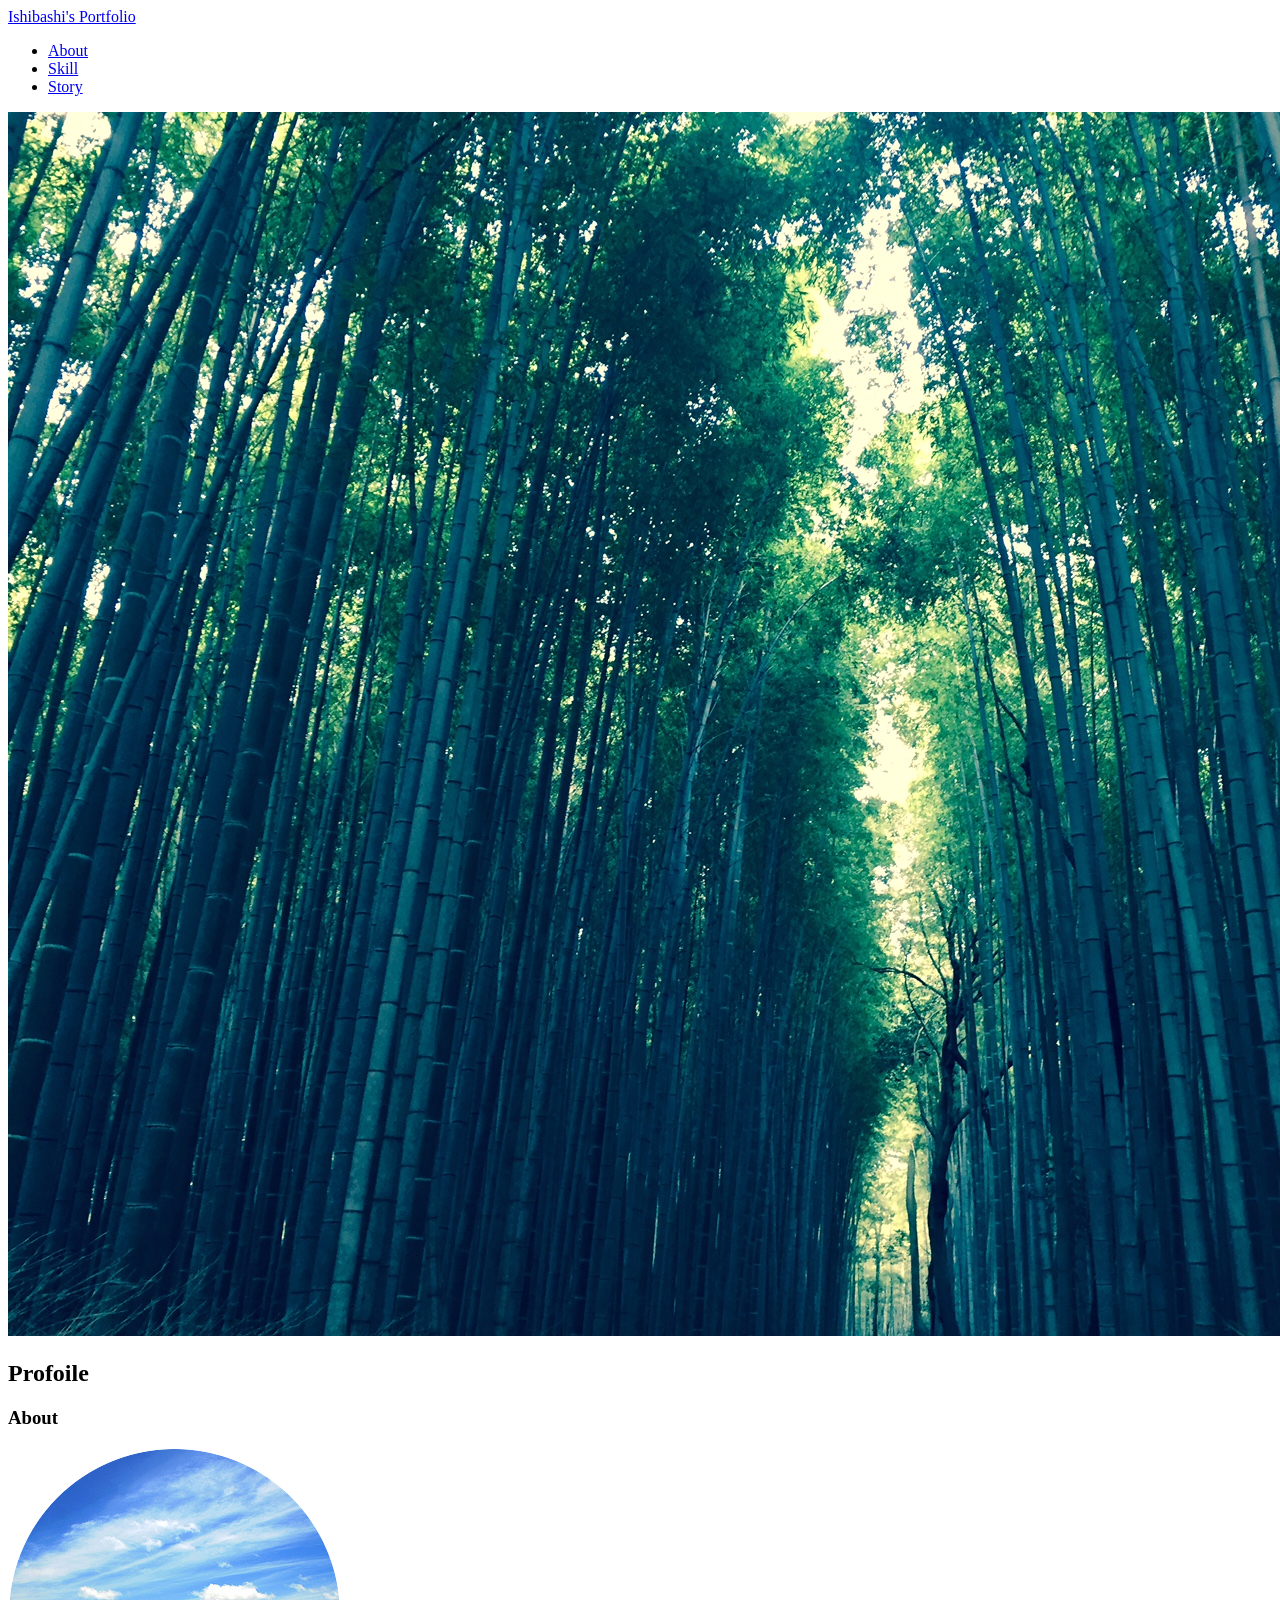
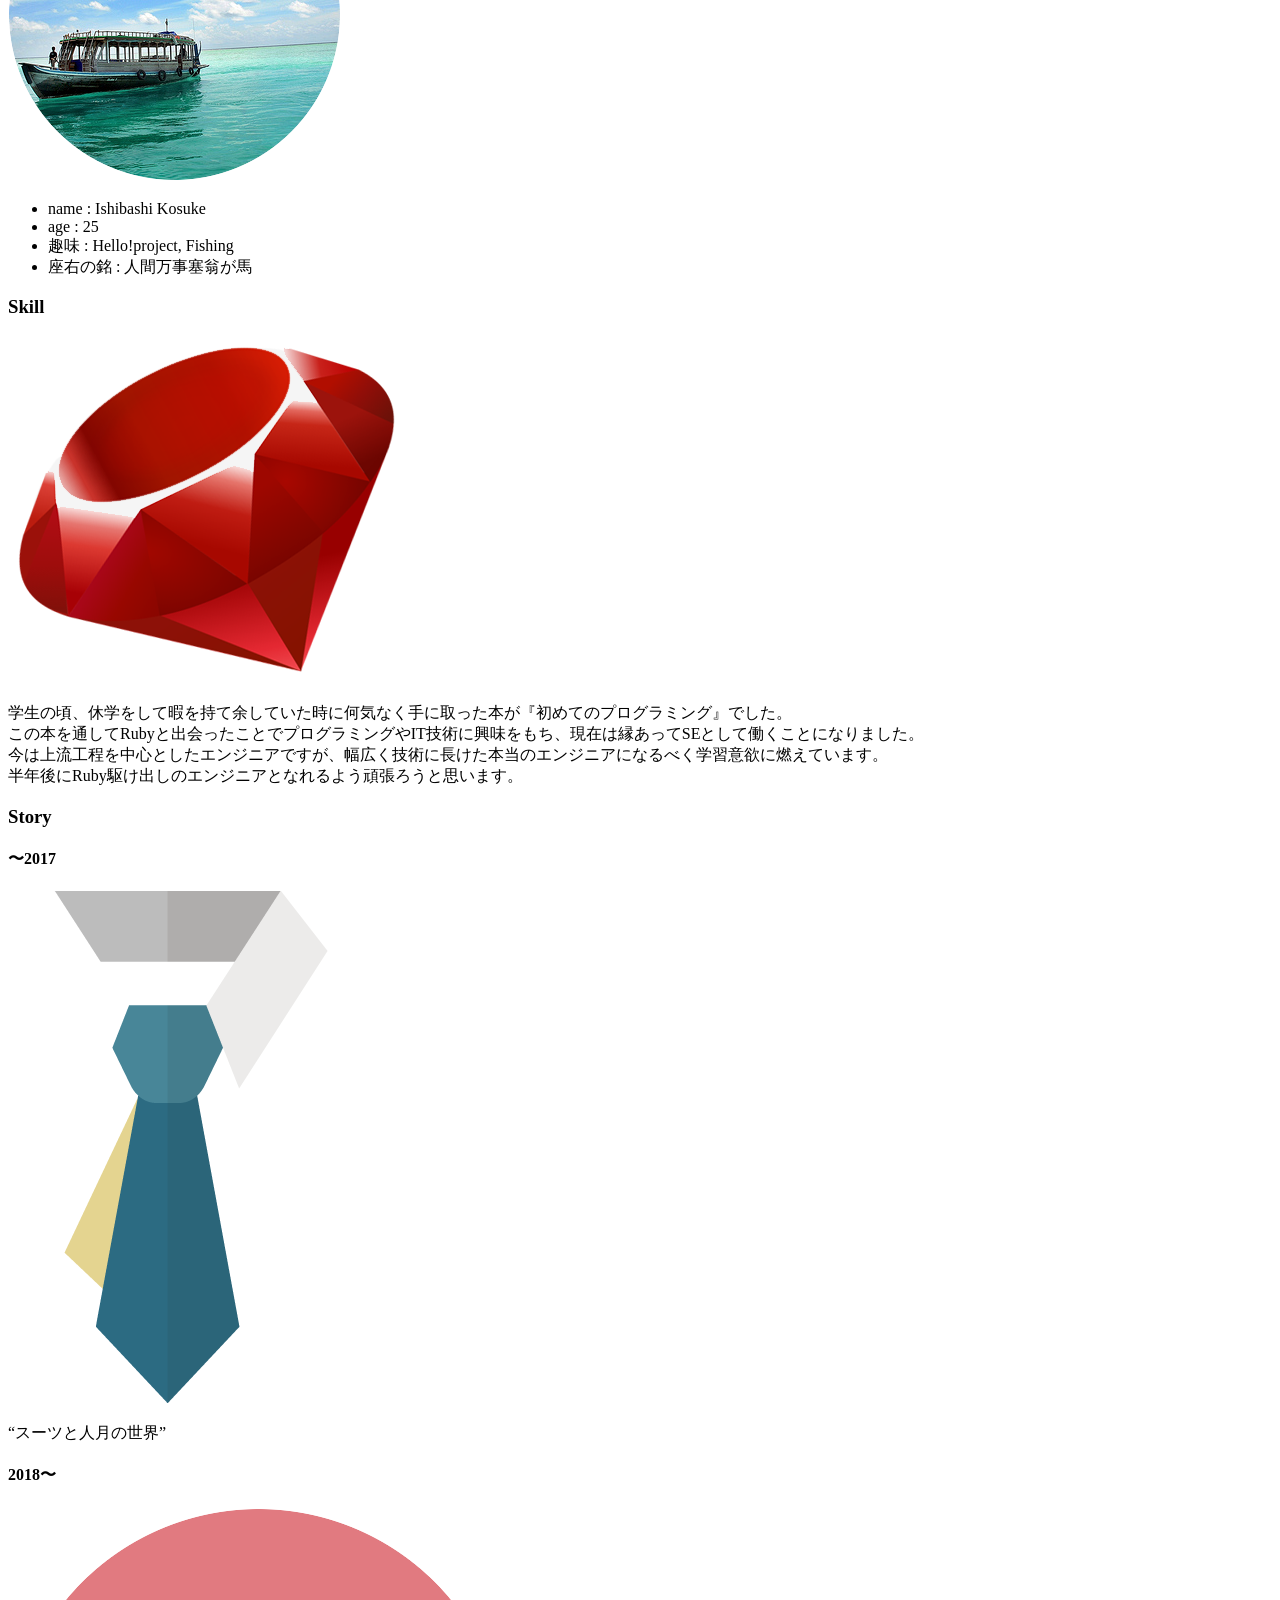
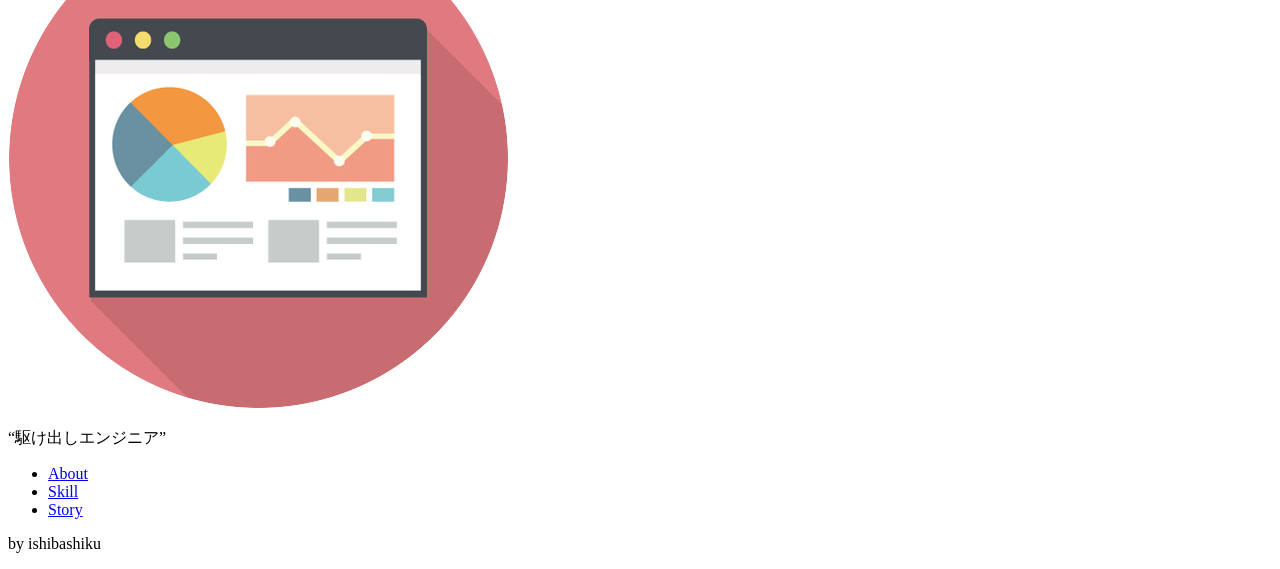
==== html_exam02/html_exam02.html @ ec29f392 "初回コミット 2カラムレイアウトの初回コミット" ====
<!DOCTYPE html>
<html>
    <head>
        <meta http-equiv="Content-Type" content="text/html; charset=utf-8" />
        <link rel="stylesheet" href="./css/normalize_v7.0.css">
        <link rel="stylesheet" href="./css/css_exam02.css">
        <title>Ishibashi's Portfolio</title>
        <link href="https://fonts.googleapis.com/css?family=Handlee" rel="stylesheet">
    </head>
    <body>
        <div class="container">
            <header class="header">
                <a href="./html_exam02.html">
                    <span class="title">Ishibashi's Portfolio</span>
                </a>
            </header>
            <nav class="nav">
                <div class="menu">
                    <ul class="menu clrearfix">
                        <li><a href="./html_exam02.html#About">About</a></li>
                        <li><a href="./html_exam02.html#Skill">Skill</a></li>
                        <li><a href="./html_exam02.html#Story">Story</a></li>
                    </ul>
                </div>
            </nav>
            <img src="./image/TOP.jpg" class="top_image">
            <div class="wrapper clearfix">
                <article  class="content">
                    <h2 class="hidden">Profoile</h2>
                    <section id="About">
                        <h3 class="content_title">About</h3>
                        <div class="imgbox">
                            <img src="./image/about.png" class="about_img">
                        </div>
                        <div class="messagebox">
                            <ul>
                                <li>name : Ishibashi Kosuke</li>
                                <li>age : 25</li>
                                <li>趣味 : Hello!project, Fishing</li>
                                <li>座右の銘 : 人間万事塞翁が馬</li>
                            </ul>
                        </div>
                    </section>
                    <section id="Skill">
                        <h3 class="content_title">Skill</h3>
                        <div class="imgbox">
                            <img src="./image/skill.png" class="skill_img">
                        </div>
                        <div class="messagebox">
                            <p>
                                学生の頃、休学をして暇を持て余していた時に何気なく手に取った本が『初めてのプログラミング』でした。<br>
                                この本を通してRubyと出会ったことでプログラミングやIT技術に興味をもち、現在は縁あってSEとして働くことになりました。<br>
                                今は上流工程を中心としたエンジニアですが、幅広く技術に長けた本当のエンジニアになるべく学習意欲に燃えています。<br>
                                半年後にRuby駆け出しのエンジニアとなれるよう頑張ろうと思います。<br>
                            </p>
                        </div>
                    </section>
                    <section id="Story">
                        <h3 class="content_title">Story</h3>
                            <h4 class="story_heading">〜2017</h4>
                                <div class="imgbox">
                                    <img src="./image/story1.png" class="story1_img">
                                </div>
                                <div class="messagebox_story">
                                    <p>“スーツと人月の世界”</p>
                                </div>
                            <h4 class="story_heading">2018〜</h4>
                                <div class="imgbox">
                                    <img src="./image/story2.png" class="story2_img">
                                </div>
                                <div class="messagebox_story">
                                    <p>“駆け出しエンジニア”</p>
                                </div>
                    </section>
                </article>
                <aside class="sidebar">
                    <ul>
                        <li><a href="./html_exam02.html#About">About</a></li>
                        <li><a href="./html_exam02.html#Skill">Skill</a></li>
                        <li><a href="./html_exam02.html#Story">Story</a></li>
                    </ul>
                </aside>
            </div>
            <footer class="footer">
                <p>by ishibashiku </p>
            </footer>
        </div>
    </body>
</html>
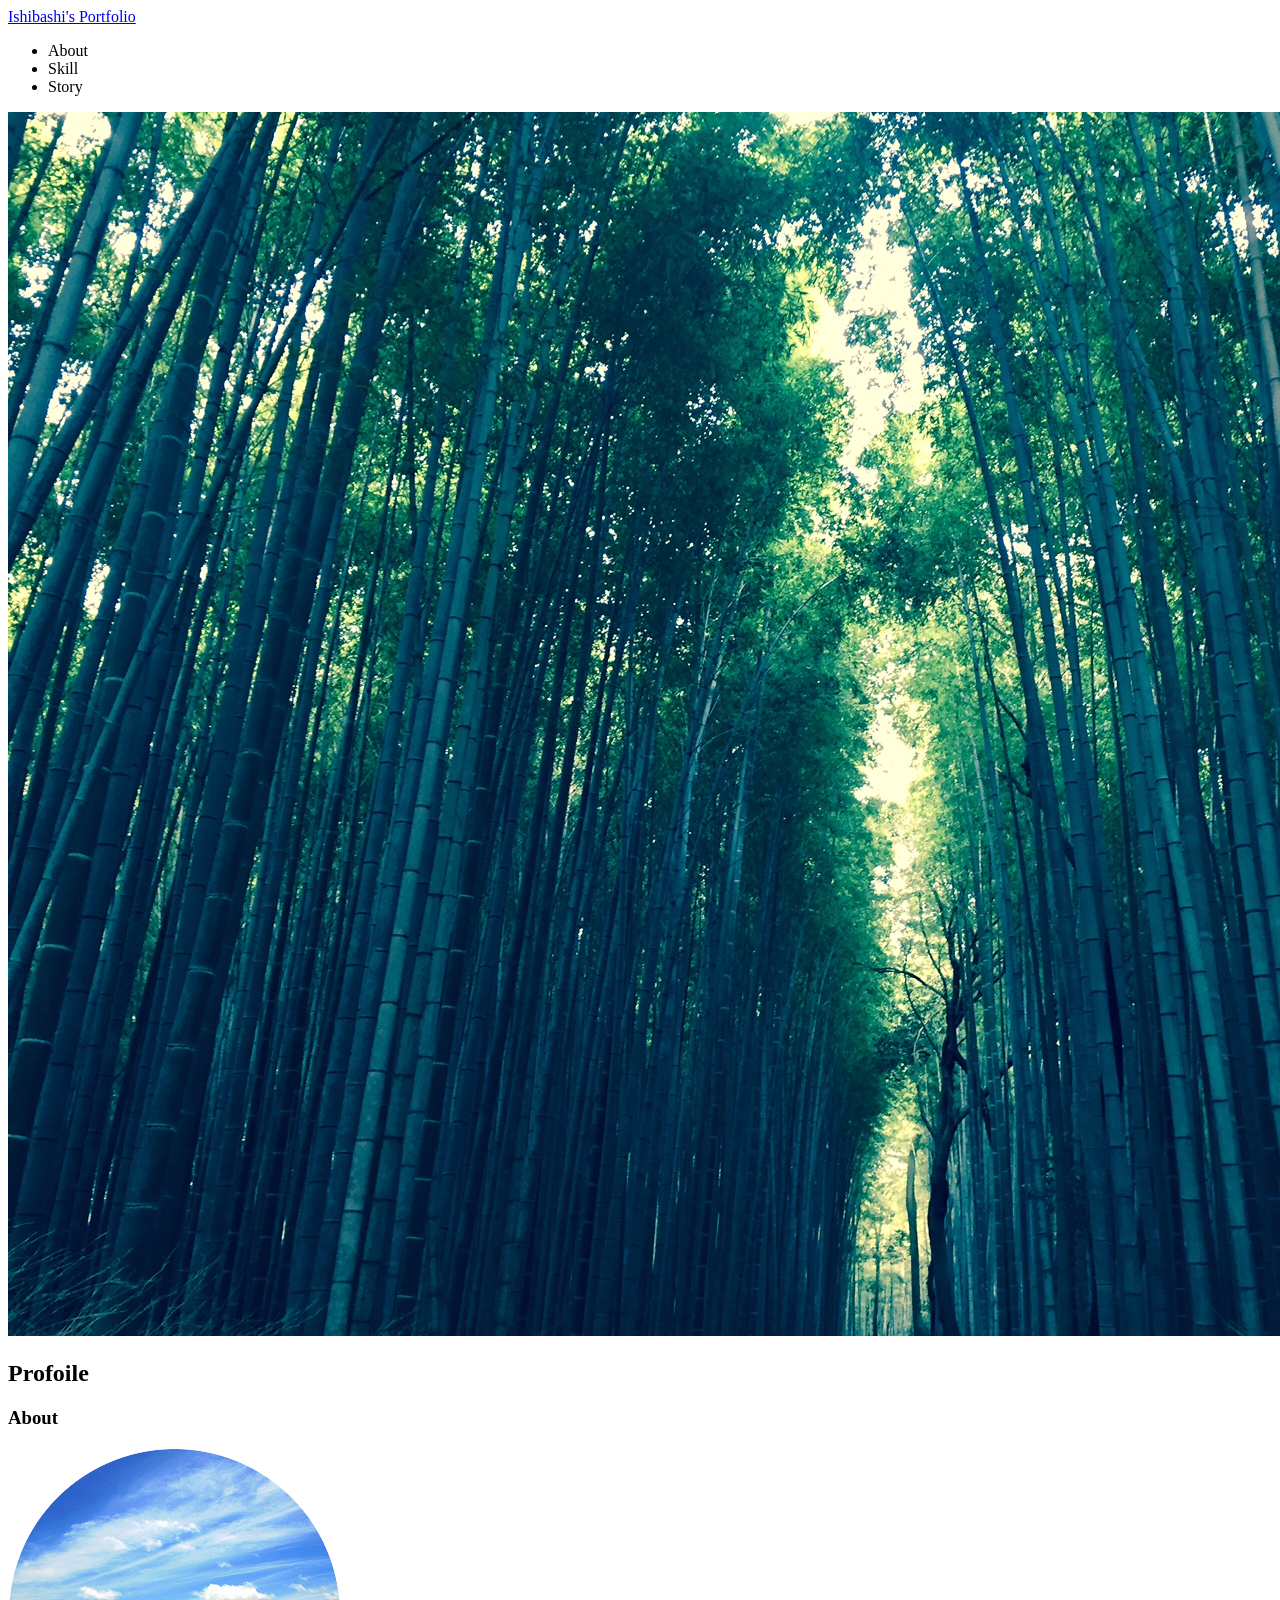
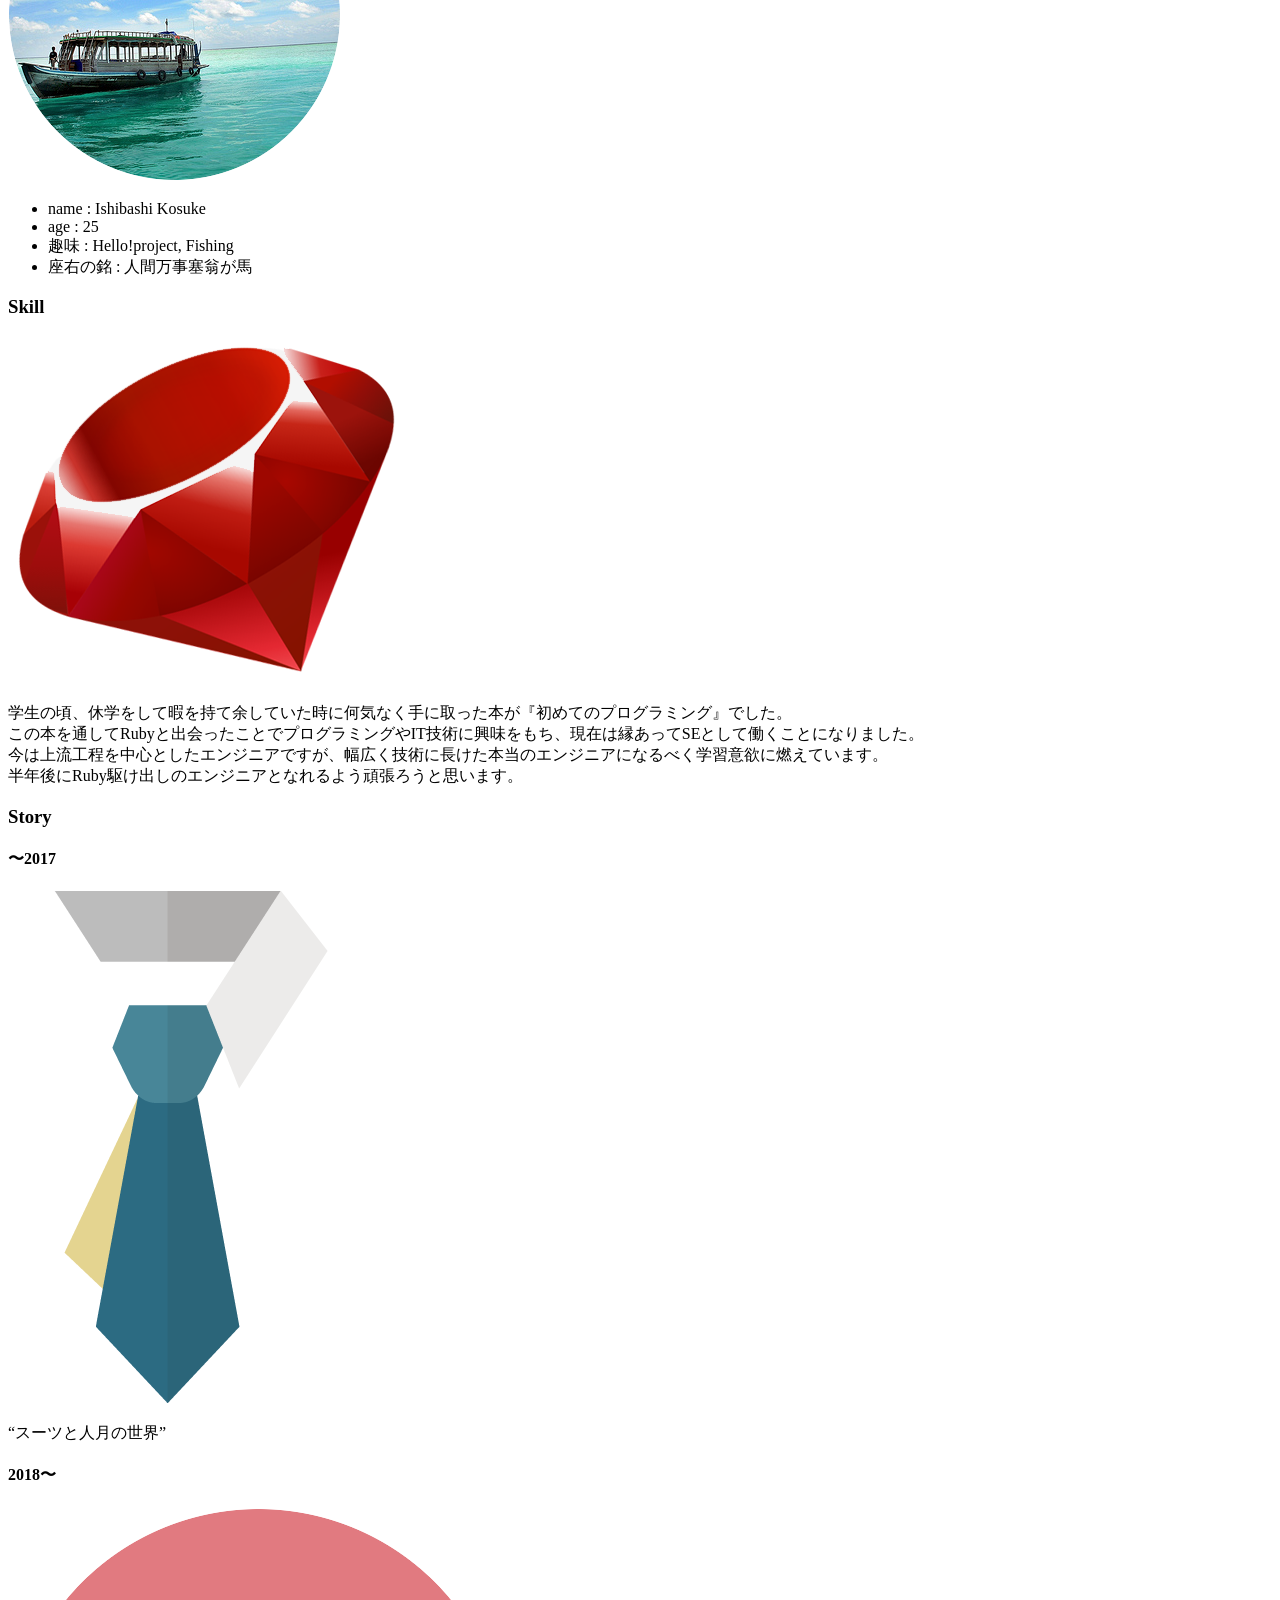
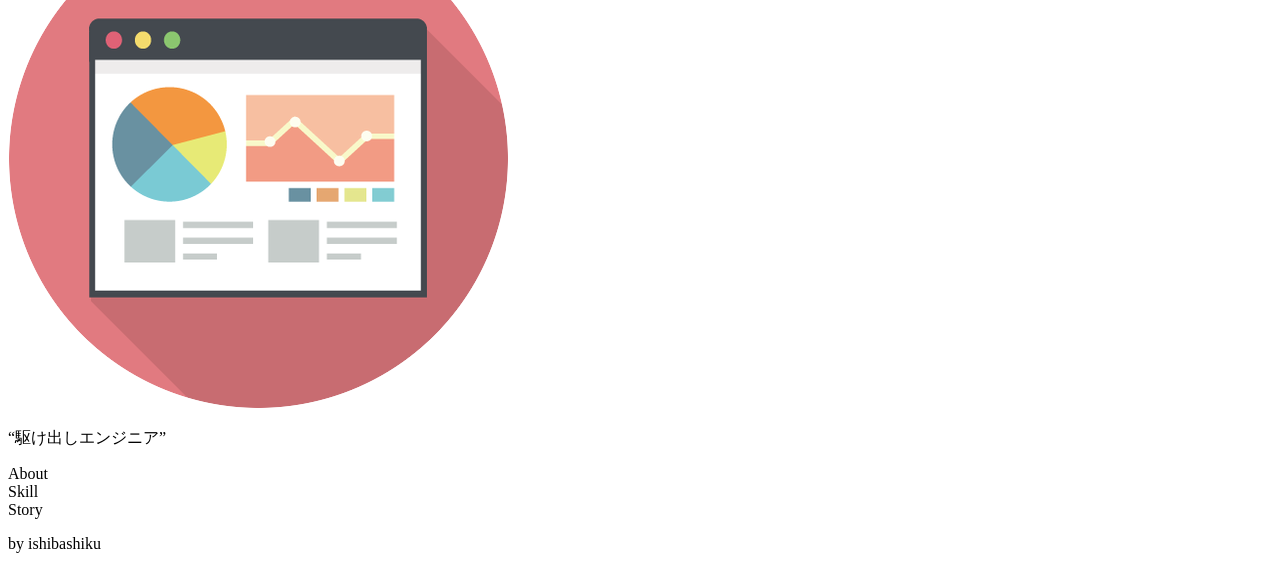
==== commit edc355c9: "20180111 タブ、アコーディオンを追加" ====
--- a/html_exam02/html_exam02.html
+++ b/html_exam02/html_exam02.html
@@ -2,7 +2,7 @@
 <html>
     <head>
         <meta http-equiv="Content-Type" content="text/html; charset=utf-8" />
-        <link rel="stylesheet" href="./css/normalize_v7.0.css">
+        <link rel="stylesheet" href="./css/normalize.css">
         <link rel="stylesheet" href="./css/css_exam02.css">
         <title>Ishibashi's Portfolio</title>
         <link href="https://fonts.googleapis.com/css?family=Handlee" rel="stylesheet">
@@ -15,13 +15,18 @@
                 </a>
             </header>
             <nav class="nav">
-                <div class="menu">
-                    <ul class="menu clrearfix">
-                        <li><a href="./html_exam02.html#About">About</a></li>
-                        <li><a href="./html_exam02.html#Skill">Skill</a></li>
-                        <li><a href="./html_exam02.html#Story">Story</a></li>
-                    </ul>
-                </div>
+                <ul class="tab clearfix">
+                    <li class='select'>About</li>
+                    <li>Skill</li>
+                    <li>Story</a></li>
+                </ul>
+                    <div class = "tab_contentbox">
+                        <ul class="tab_content">
+                            <li><a href="./html_exam02.html#About">Ishibashi Kosukeについて</a></li>
+                            <li class='hidden'><a href="./html_exam02.html#Skill">なぜprogrammingを学ぶのか</a></li>
+                            <li class='hidden'><a href="./html_exam02.html#Story">今後の展望について</a></li>
+                        </ul>
+                    </div>
             </nav>
             <img src="./image/TOP.jpg" class="top_image">
             <div class="wrapper clearfix">
@@ -74,16 +79,22 @@
                     </section>
                 </article>
                 <aside class="sidebar">
-                    <ul>
-                        <li><a href="./html_exam02.html#About">About</a></li>
-                        <li><a href="./html_exam02.html#Skill">Skill</a></li>
-                        <li><a href="./html_exam02.html#Story">Story</a></li>
-                    </ul>
+                    <dl>
+                        <dt>About</dt>
+                        <dd><a href="./html_exam02.html#About">Ishibashi Kosukeについて</a></dd>
+                        <dt>Skill</dt>
+                        <dd><a href="./html_exam02.html#Skill">なぜprogrammingを学ぶのか</a></dd>
+                        <dt>Story</dt>
+                        <dd><a href="./html_exam02.html#Story">今後の展望について</a></dd>
+                    </dl>
                 </aside>
             </div>
             <footer class="footer">
                 <p>by ishibashiku </p>
             </footer>
         </div>
+    <script src="https://code.jquery.com/jquery-3.2.1.min.js" integrity="sha256-hwg4gsxgFZhOsEEamdOYGBf13FyQuiTwlAQgxVSNgt4=" crossorigin="anonymous"></script>
+    <script type="text/javascript" src="main.js"></script>
+    </script>
     </body>
 </html>
